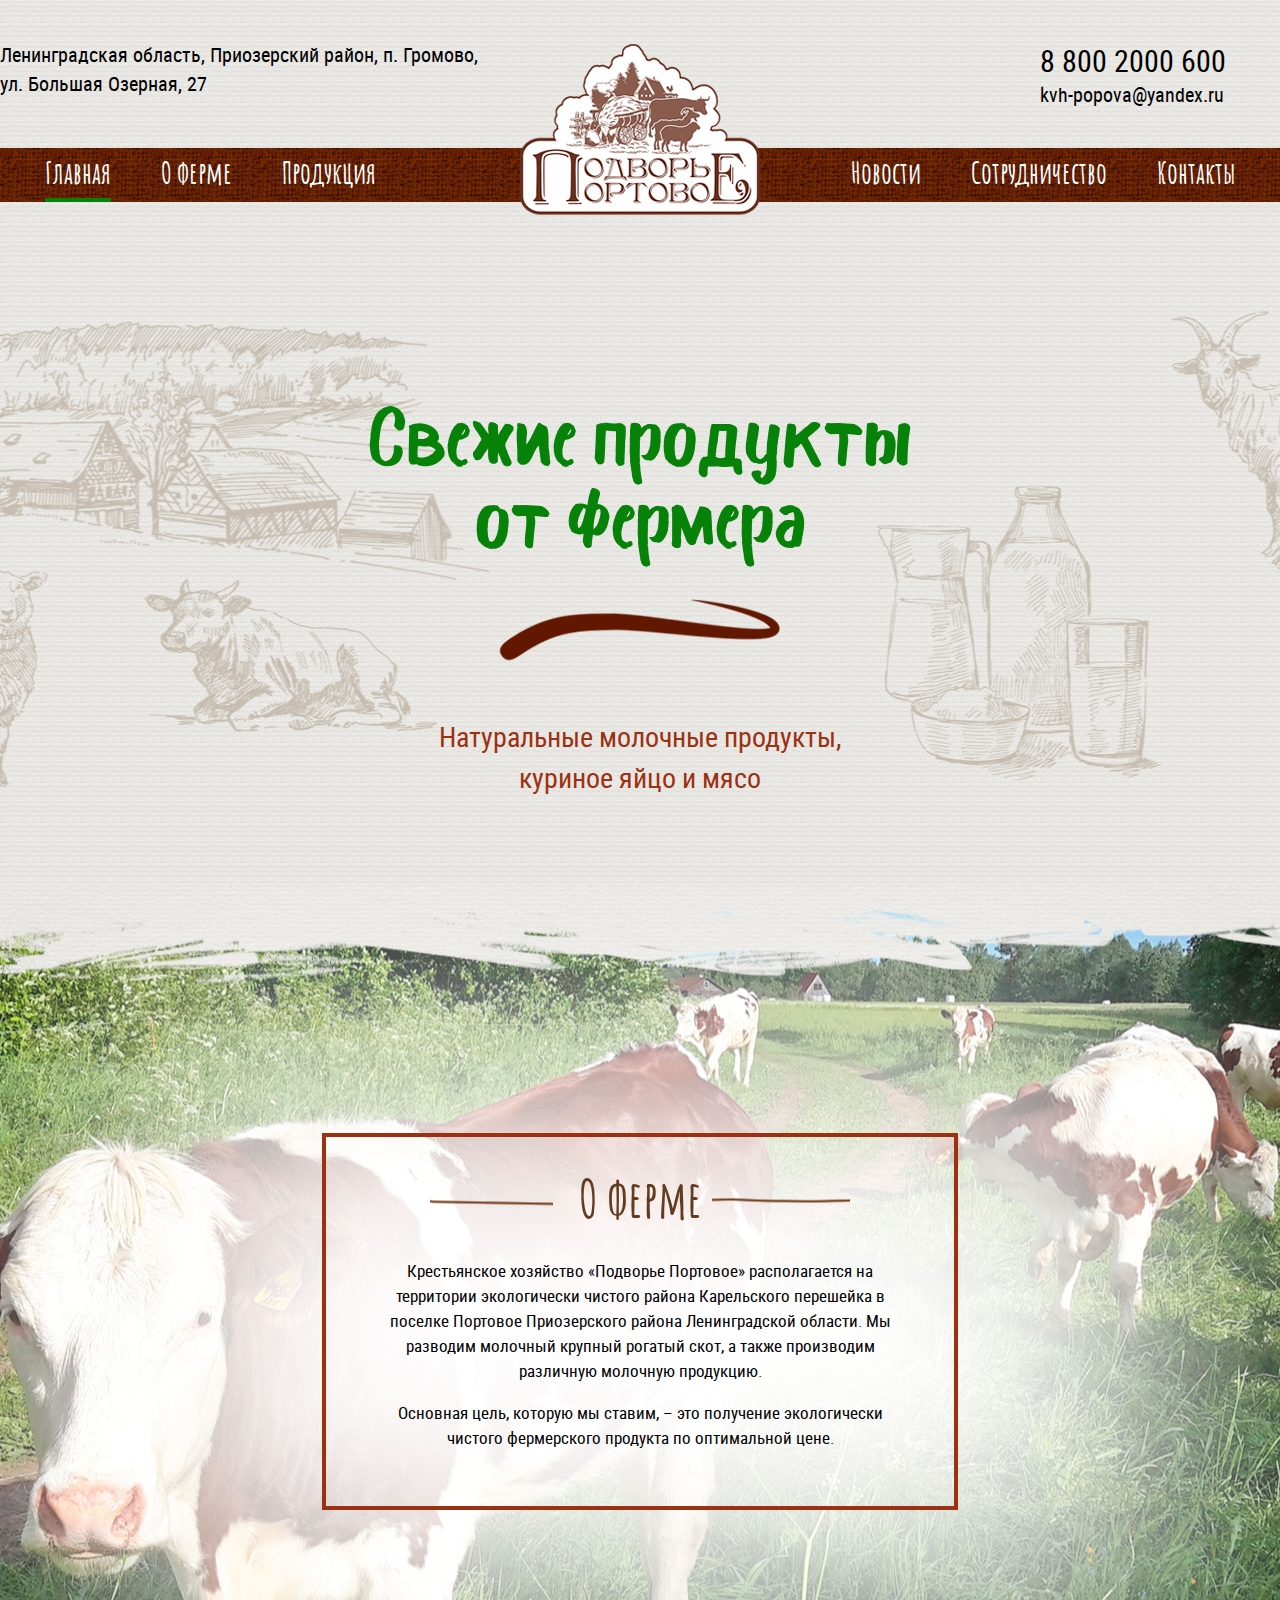
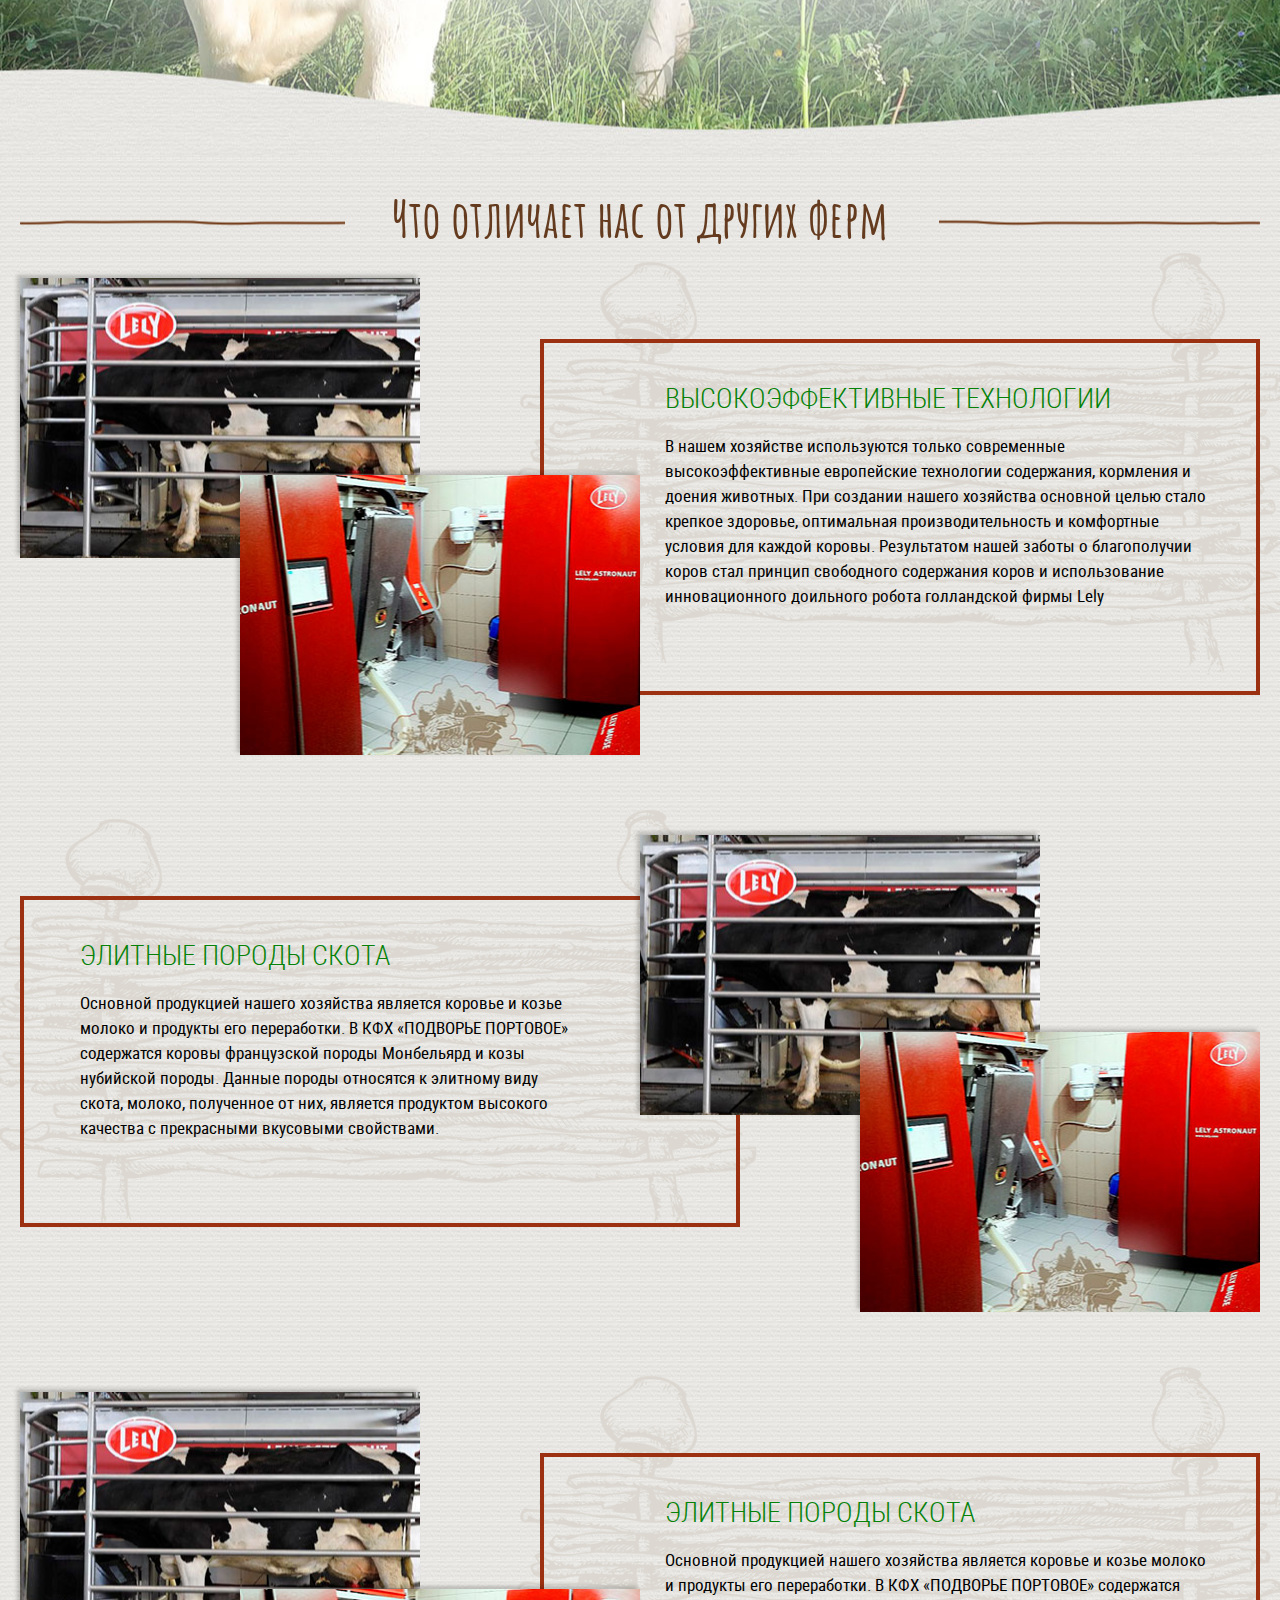
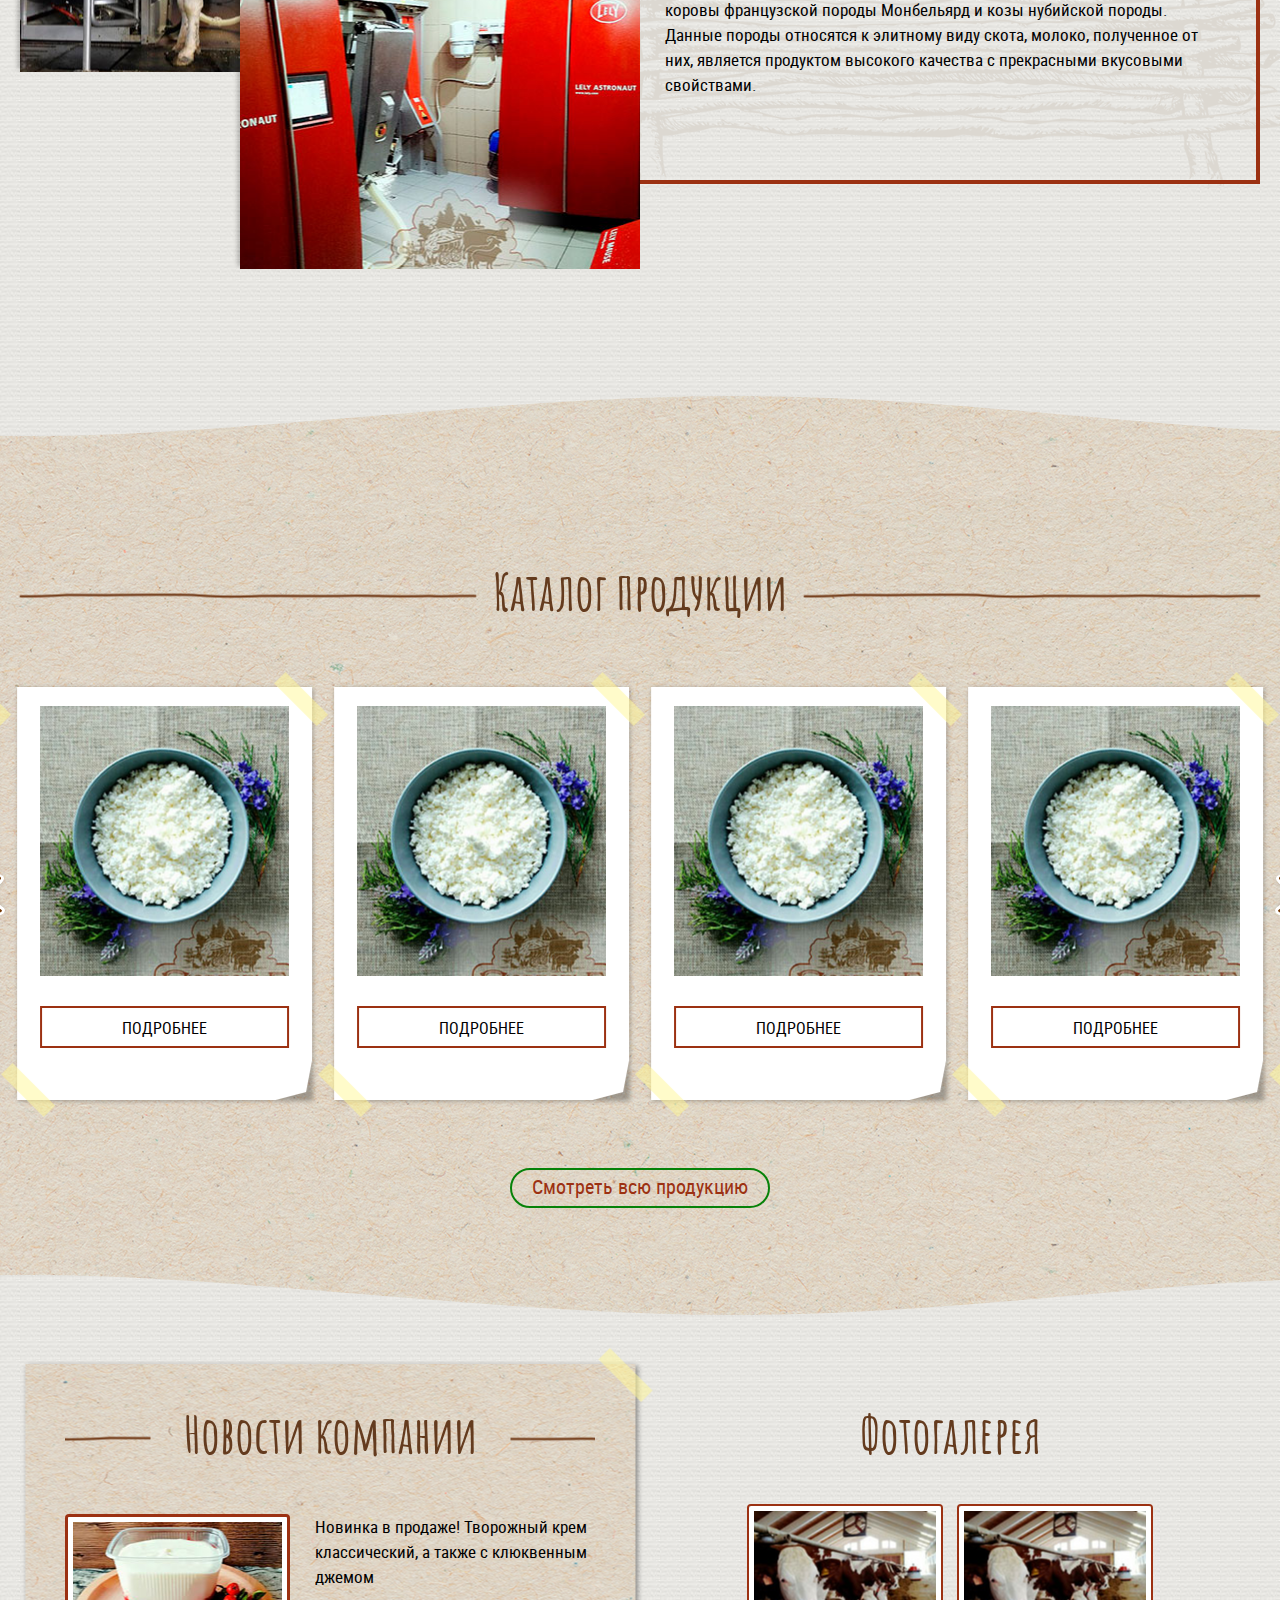
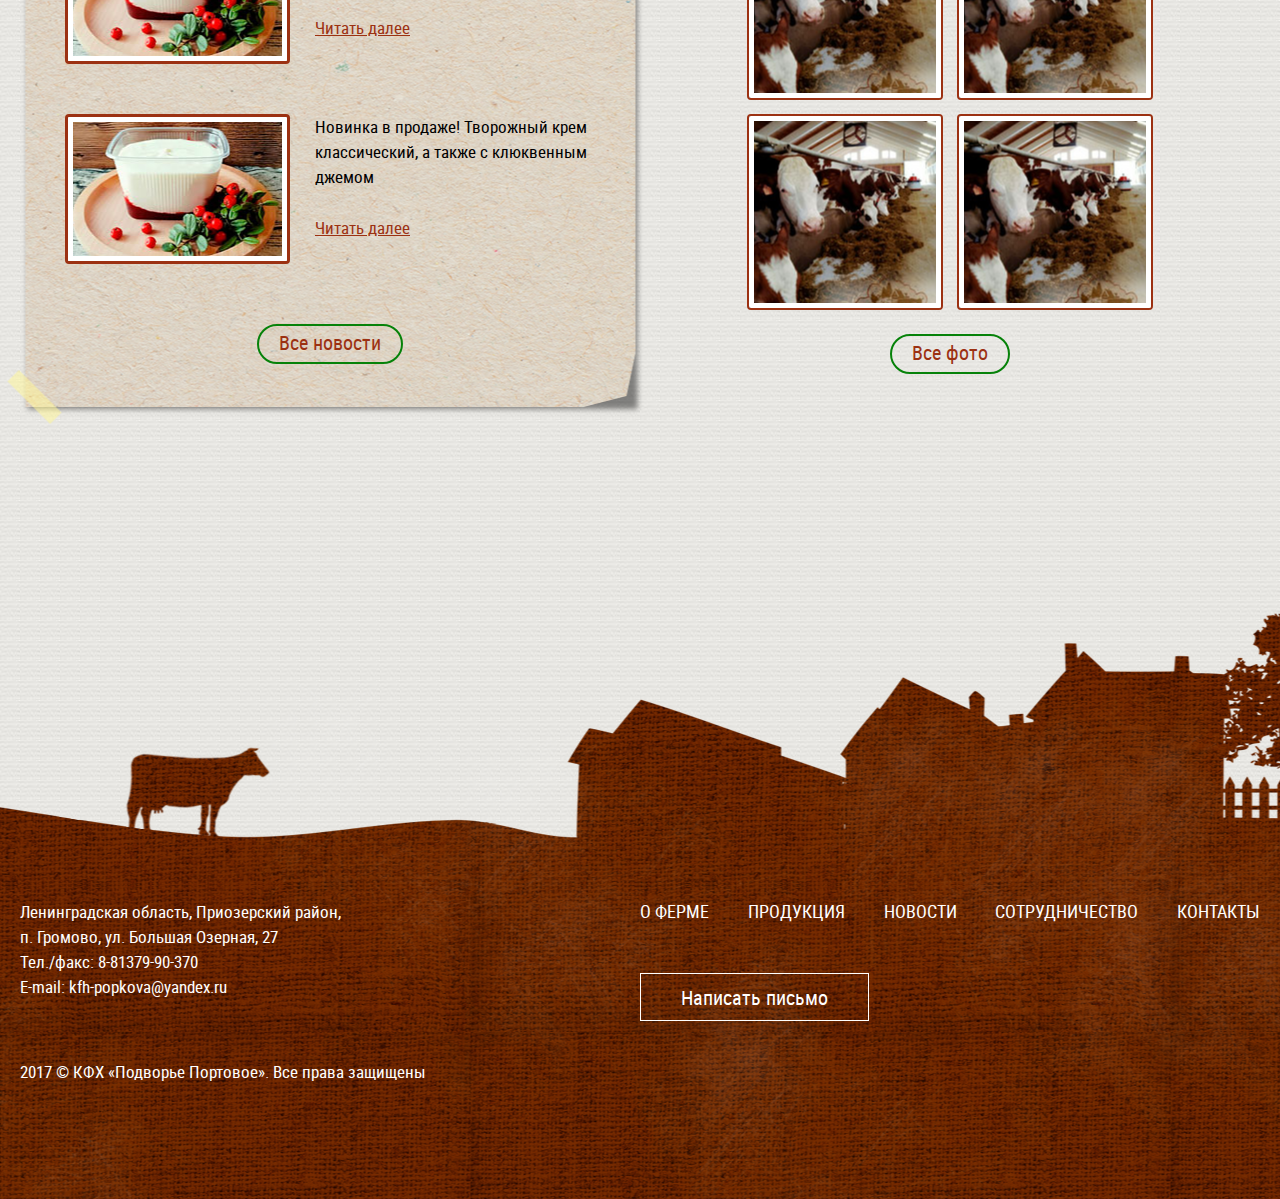
==== index.html @ 3a6da904 "init" ====
<!DOCTYPE html>
<html lang="ru">
<head>
	<meta charset="UTF-8">
	<title>Подворье Портовое</title>
	<link rel="stylesheet" href="css/style.css">
	<link rel="icon" type="image/x-icon" href="/img/favicon.ico">
	<meta name="viewport" content="width=device-width, initial-scale=1, maximum-scale=1" />
</head>
<body>

	<header class="header">
    <div class="header__top container">
        <div class="header__contacts header__contacts_left">
            <p class="ico ico_address">
                    Ленинградская область, Приозерский район, п. Громово,
                    ул. Большая Озерная, 27                        
            </p>
        </div>
        <div class="header__contacts header__contacts_right">
            <a href="tel:88002000600" class="tel ico ico_tel">8 800 2000 600</a>
            <a href="mailto:kvh-popova@yandex.ru" class="ico ico_mail">kvh-popova@yandex.ru</a>
        </div>
    </div>
    <div class="header__nav">
        <div class="nav container">
            <div class="nav__block nav__block_left">
                <a href="#" class="nav__link nav__link_active"><span>Главная</span></a>
                <a href="#" class="nav__link"><span>О ферме</span></a>
                <a href="#" class="nav__link"><span>Продукция</span></a>
            </div>
            <div class="nav__logo logo">
                <a href="/">
                    <img src="img/logo.png" alt="Подворье Портовое">
                </a>
            </div>
            <div class="nav__block nav__block_right">
                <a href="#" class="nav__link"><span>Новости</span></a>
                <a href="#" class="nav__link"><span>Сотрудничество</span></a>
                <a href="#" class="nav__link"><span>Контакты</span></a>
            </div>
        </div>
    </div>
</header>

	<section class="section section_welcome">
		<div class="welcome container container_mid">
			<h1 class="welcome__title">Свежие продукты от фермера</h1>
			<p class="welcome__subtitle">Натуральные молочные продукты,<br>куриное яйцо и мясо</p>
		</div>
	</section>

	<section class="section section_about">
		<div class="about container container_mid">
			<div class="about__block">
				<h2 class="title title_about"><span>О ферме</span></h2>
				<p>Крестьянское хозяйство «Подворье Портовое» располагается на территории экологически чистого района Карельского перешейка в поселке Портовое Приозерского района  Ленинградской области. Мы разводим молочный крупный рогатый скот, а также производим различную молочную продукцию.</p>
				<p>Основная цель, которую мы ставим, – это получение экологически чистого фермерского продукта по оптимальной цене.</p>
			</div>
		</div>
	</section>

	<section class="section">
		<div class="container">
			<h2 class="title title_feautures">Что отличает нас от других ферм</h2>
			<div class="feautures">
				<div class="feautures__item">
					<div class="feautures__pic">
						<div class="feautures__pic-item">
							<img src="img/pic1.jpg" alt="">
						</div>
						<div class="feautures__pic-item">
							<img src="img/pic2.jpg" alt="">
						</div>
					</div>
					<div class="feautures__content">
						<span class="feautures__caption">Высокоэффективные технологии</span>
						<p>В нашем хозяйстве используются только современные высокоэффективные европейские технологии содержания, кормления и доения животных. При создании нашего хозяйства основной целью стало крепкое здоровье, оптимальная производительность и комфортные условия для каждой коровы. Результатом нашей заботы о благополучии коров стал принцип свободного содержания коров и использование инновационного  доильного робота голландской фирмы Lely 
							</p>
					</div>
				</div>
				<div class="feautures__item">
					<div class="feautures__content">
						<span class="feautures__caption">Элитные породы скота</span>
						<p>Основной продукцией нашего хозяйства является коровье и козье молоко и продукты его переработки. В КФХ «ПОДВОРЬЕ ПОРТОВОЕ»  содержатся коровы французской породы Монбельярд и  козы нубийской породы. Данные породы  относятся к элитному виду скота, молоко, полученное от них, является  продуктом высокого качества с прекрасными вкусовыми свойствами.
							</p>
					</div>
					<div class="feautures__pic">
						<div class="feautures__pic-item">
							<img src="img/pic1.jpg" alt="">
						</div>
						<div class="feautures__pic-item">
							<img src="img/pic2.jpg" alt="">
						</div>
					</div>
				</div>
				<div class="feautures__item">
					<div class="feautures__pic">
						<div class="feautures__pic-item">
							<img src="img/pic1.jpg" alt="">
						</div>
						<div class="feautures__pic-item">
							<img src="img/pic2.jpg" alt="">
						</div>
					</div>
					<div class="feautures__content">
						<span class="feautures__caption">Элитные породы скота</span>
						<p>Основной продукцией нашего хозяйства является коровье и козье молоко и продукты его переработки. В КФХ «ПОДВОРЬЕ ПОРТОВОЕ»  содержатся коровы французской породы Монбельярд и  козы нубийской породы. Данные породы  относятся к элитному виду скота, молоко, полученное от них, является  продуктом высокого качества с прекрасными вкусовыми свойствами.
							</p>
					</div>
				</div>
			</div>
		</div>
	</section>
	<section class="section section_catalog">
		<div class="container container_slider">
			<h2 class="title title_catalog">Каталог продукции</h2>
			<div class="catalog-slider">
				<div class="card">
					<div class="card__img">
						<img src="img/cardpic.jpg" alt="">
					</div>
					<span class="card__title">Творог из козьего молока</span>
					<a href="#" class="card__more">Подробнее</a>
				</div>
				<div class="card">
					<div class="card__img">
						<img src="img/cardpic.jpg" alt="">
					</div>
					<span class="card__title">Творог из козьего молока</span>
					<a href="#" class="card__more">Подробнее</a>
				</div>
				<div class="card">
					<div class="card__img">
						<img src="img/cardpic.jpg" alt="">
					</div>
					<span class="card__title">Творог из козьего молока</span>
					<a href="#" class="card__more">Подробнее</a>
				</div>
				<div class="card">
					<div class="card__img">
						<img src="img/cardpic.jpg" alt="">
					</div>
					<span class="card__title">Творог из козьего молока</span>
					<a href="#" class="card__more">Подробнее</a>
				</div>
				<div class="card">
					<div class="card__img">
						<img src="img/cardpic.jpg" alt="">
					</div>
					<span class="card__title">Творог из козьего молока</span>
					<a href="#" class="card__more">Подробнее</a>
				</div>
				<div class="card">
					<div class="card__img">
						<img src="img/cardpic.jpg" alt="">
					</div>
					<span class="card__title">Творог из козьего молока</span>
					<a href="#" class="card__more">Подробнее</a>
				</div>
			</div>
			<a href="#" class="btn">Смотреть всю продукцию</a>
		</div>
	</section>

	<section class="section">
		<div class="container">
			<div class="section__block">
				<div class="newsindex">
					<h2 class="title title_news">Новости компании</h2>
					<ul class="newsindex__list">
						<li class="newsindex__item">
							<div class="newsindex__item-pic">
								<img src="img/newspic.jpg" alt="">
							</div>
							<div class="newsindex__item-content">
								<p>Новинка в продаже! Творожный крем классический, а также с клюквенным джемом</p>
								<a href="#" class="newsindex__item-link link">Читать далее</a>
							</div>
						</li>
						<li class="newsindex__item">
							<div class="newsindex__item-pic">
								<img src="img/newspic.jpg" alt="">
							</div>
							<div class="newsindex__item-content">
								<p>Новинка в продаже! Творожный крем классический, а также с клюквенным джемом</p>
								<a href="#" class="newsindex__item-link link">Читать далее</a>
							</div>
						</li>
					</ul>
					<a href="#" class="btn">Все новости</a>
				</div>
			</div>
			<div class="section__block">
				<div class="gallery">
					<h2 class="title title_gallery">Фотогалерея</h2>
					<ul class="gallery__pics">
						<li class="gallery__pic"><img src="img/gallery.jpg" alt=""></li>
						<li class="gallery__pic"><img src="img/gallery.jpg" alt=""></li>
						<li class="gallery__pic"><img src="img/gallery.jpg" alt=""></li>
						<li class="gallery__pic"><img src="img/gallery.jpg" alt=""></li>
					</ul>
					<a href="#" class="btn">Все фото</a>
				</div>
			</div>
		</div>
	</section>

	<footer class="footer">
		<div class="container">
			<div class="footer__block">
				<p class="footer__address">
					Ленинградская область, Приозерский район, <br>
					п. Громово, ул. Большая Озерная, 27<br>
					Тел./факс: 8-81379-90-370<br>
					E-mail: kfh-popkova@yandex.ru
				</p>
				<p class="copy">2017 © КФХ «Подворье Портовое». Все права защищены</p>
			</div>
			<div class="footer__block">
				<ul class="footer__menu">
					<li><a href="#">О ферме</a></li>
					<li><a href="#">Продукция</a></li>
					<li><a href="#">Новости</a></li>
					<li><a href="#">Сотрудничество</a></li>
					<li><a href="#">Контакты</a></li>
				</ul>
				<button class="btnsq btnsq_write">Написать письмо</button>
				<div class="social social_footer">
					<a href="#"></a>
					<a href="#"></a>
				</div>
			</div>
		</div>
	</footer>

	<script src="js/libs.js"></script>
	<script src="js/script.js"></script>
</body>
</html>
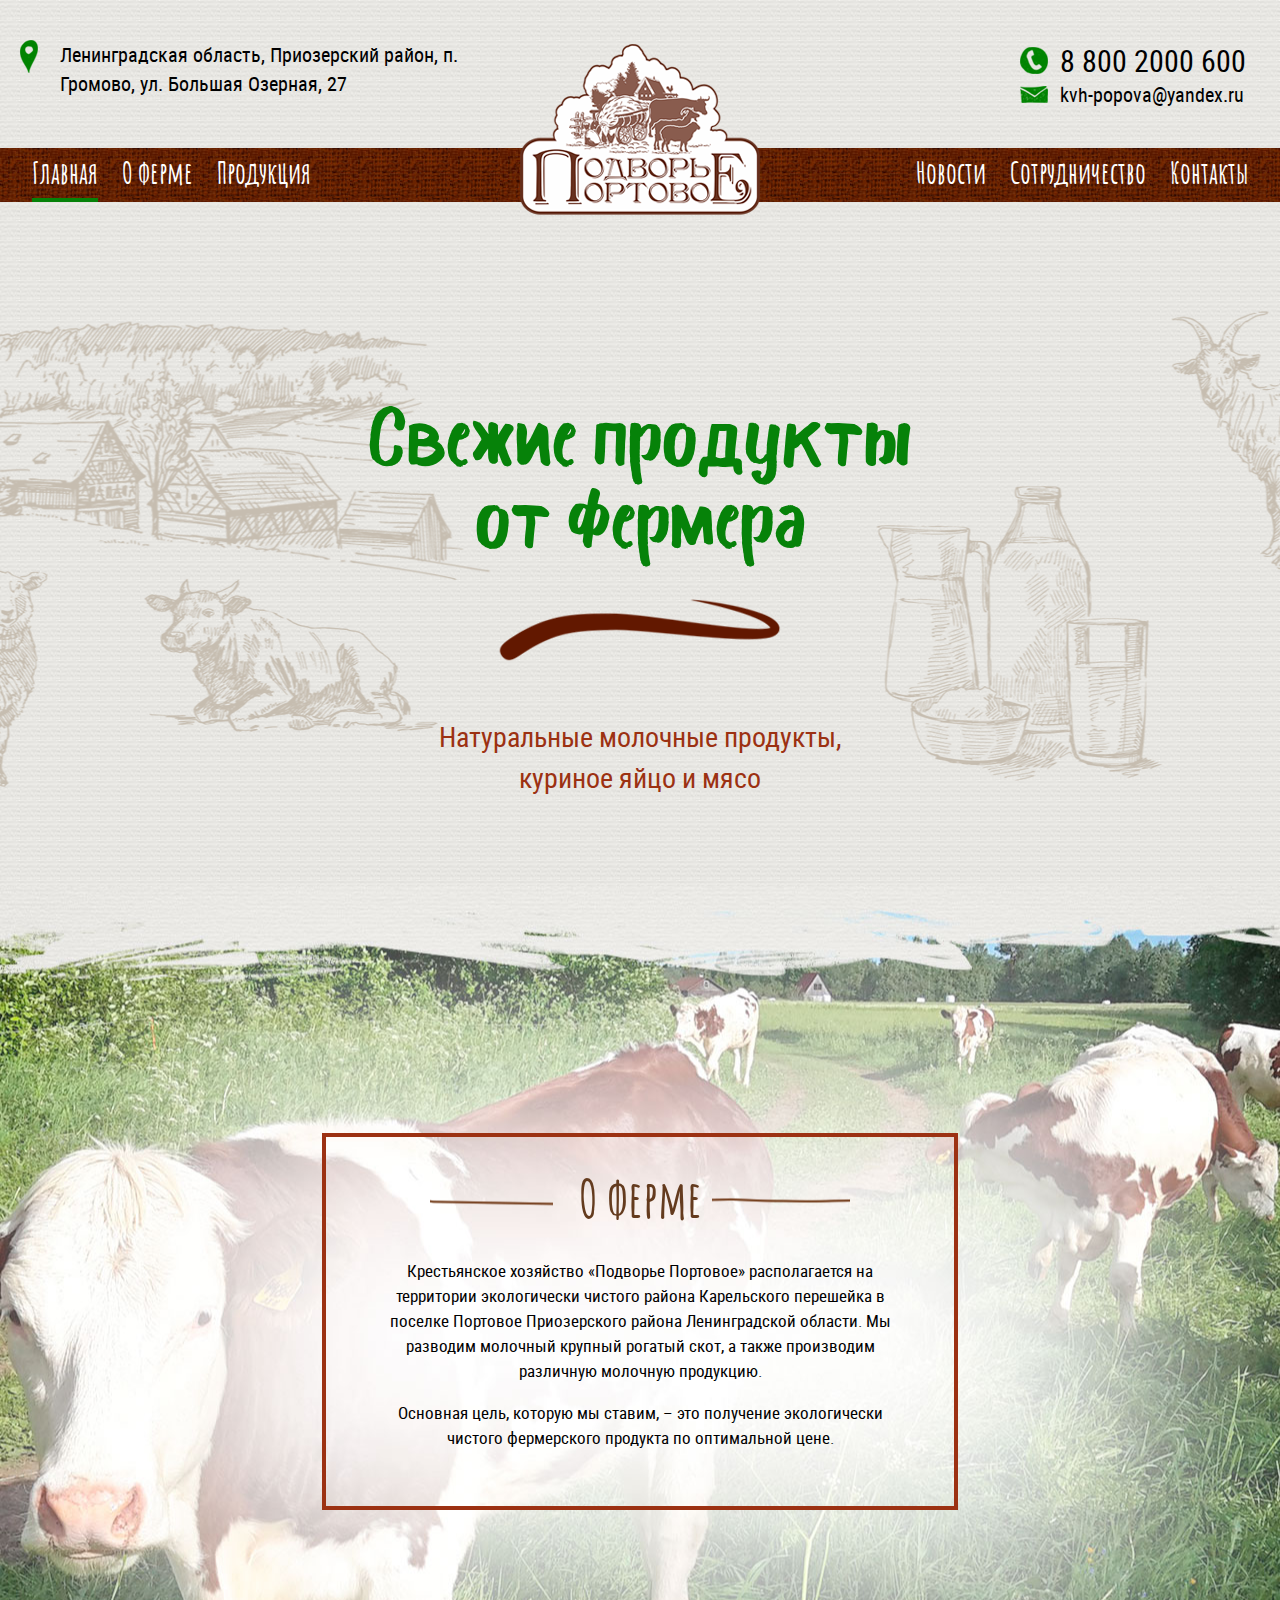
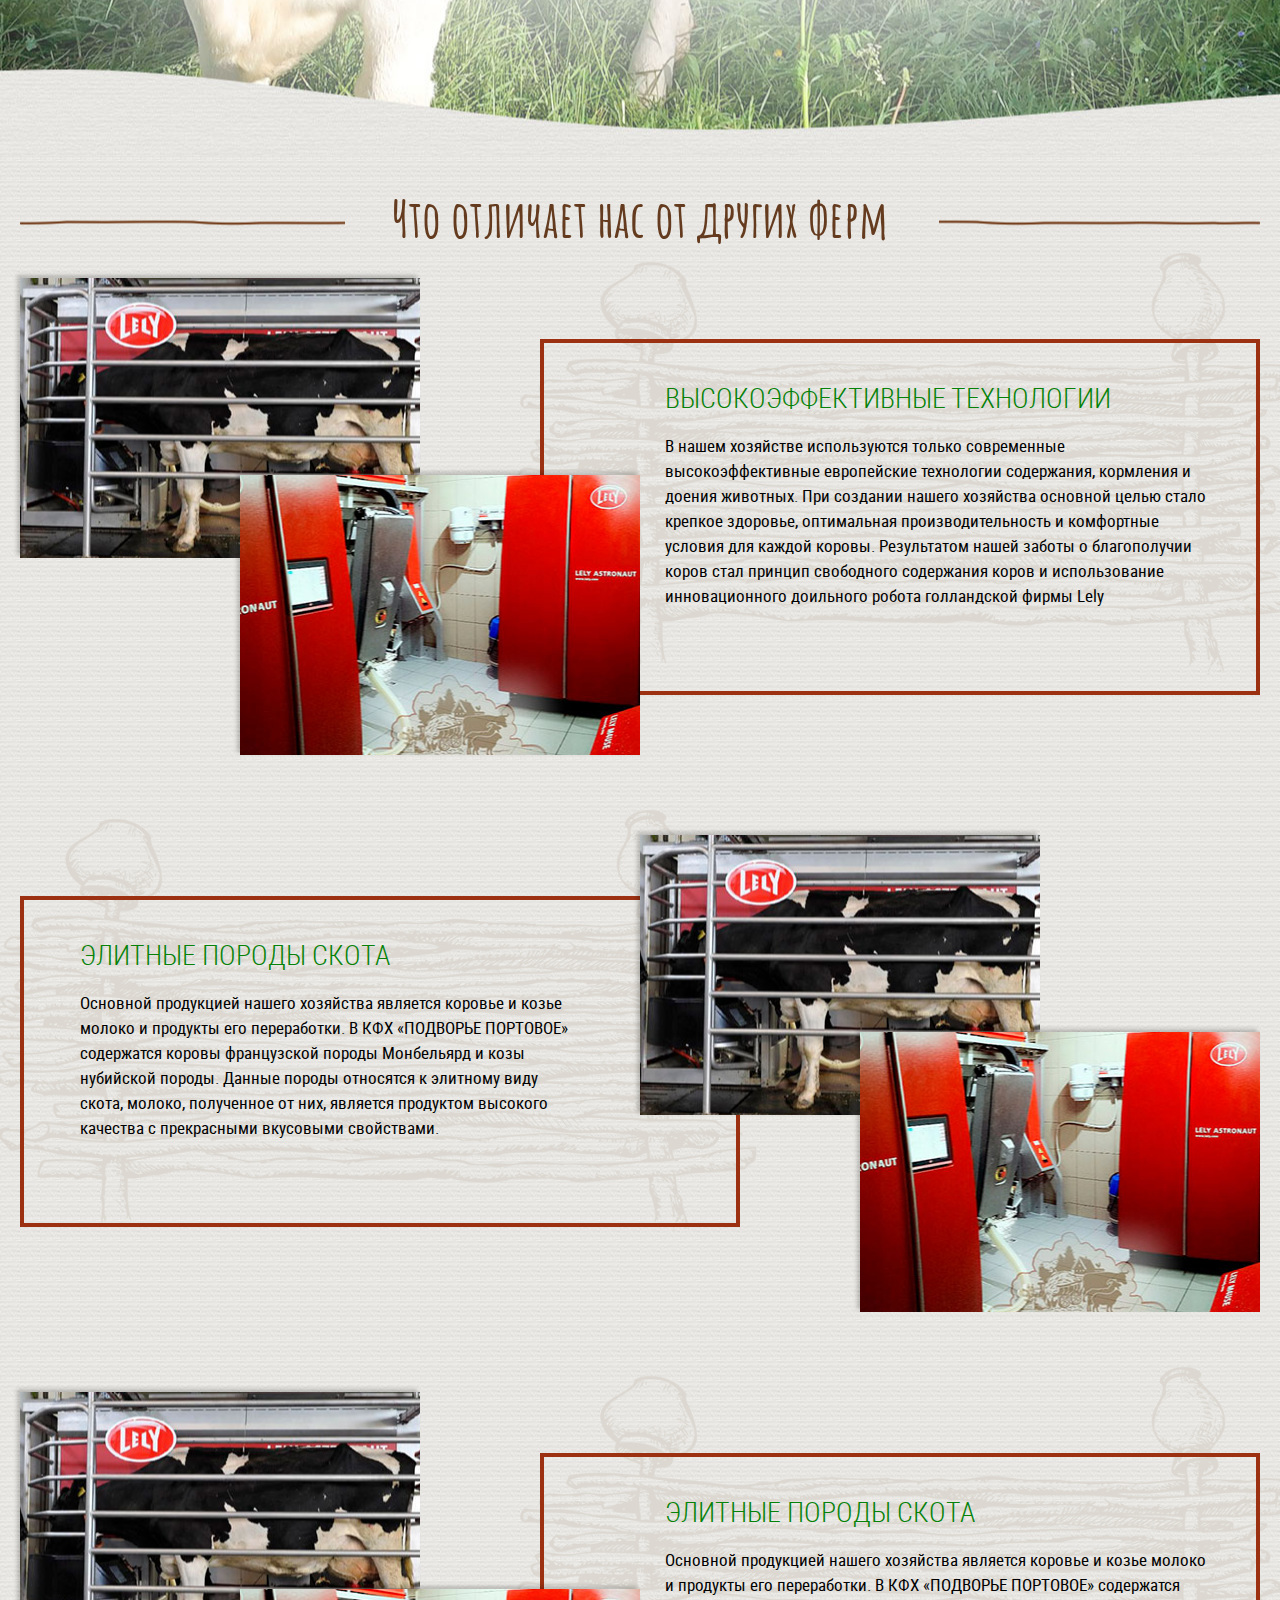
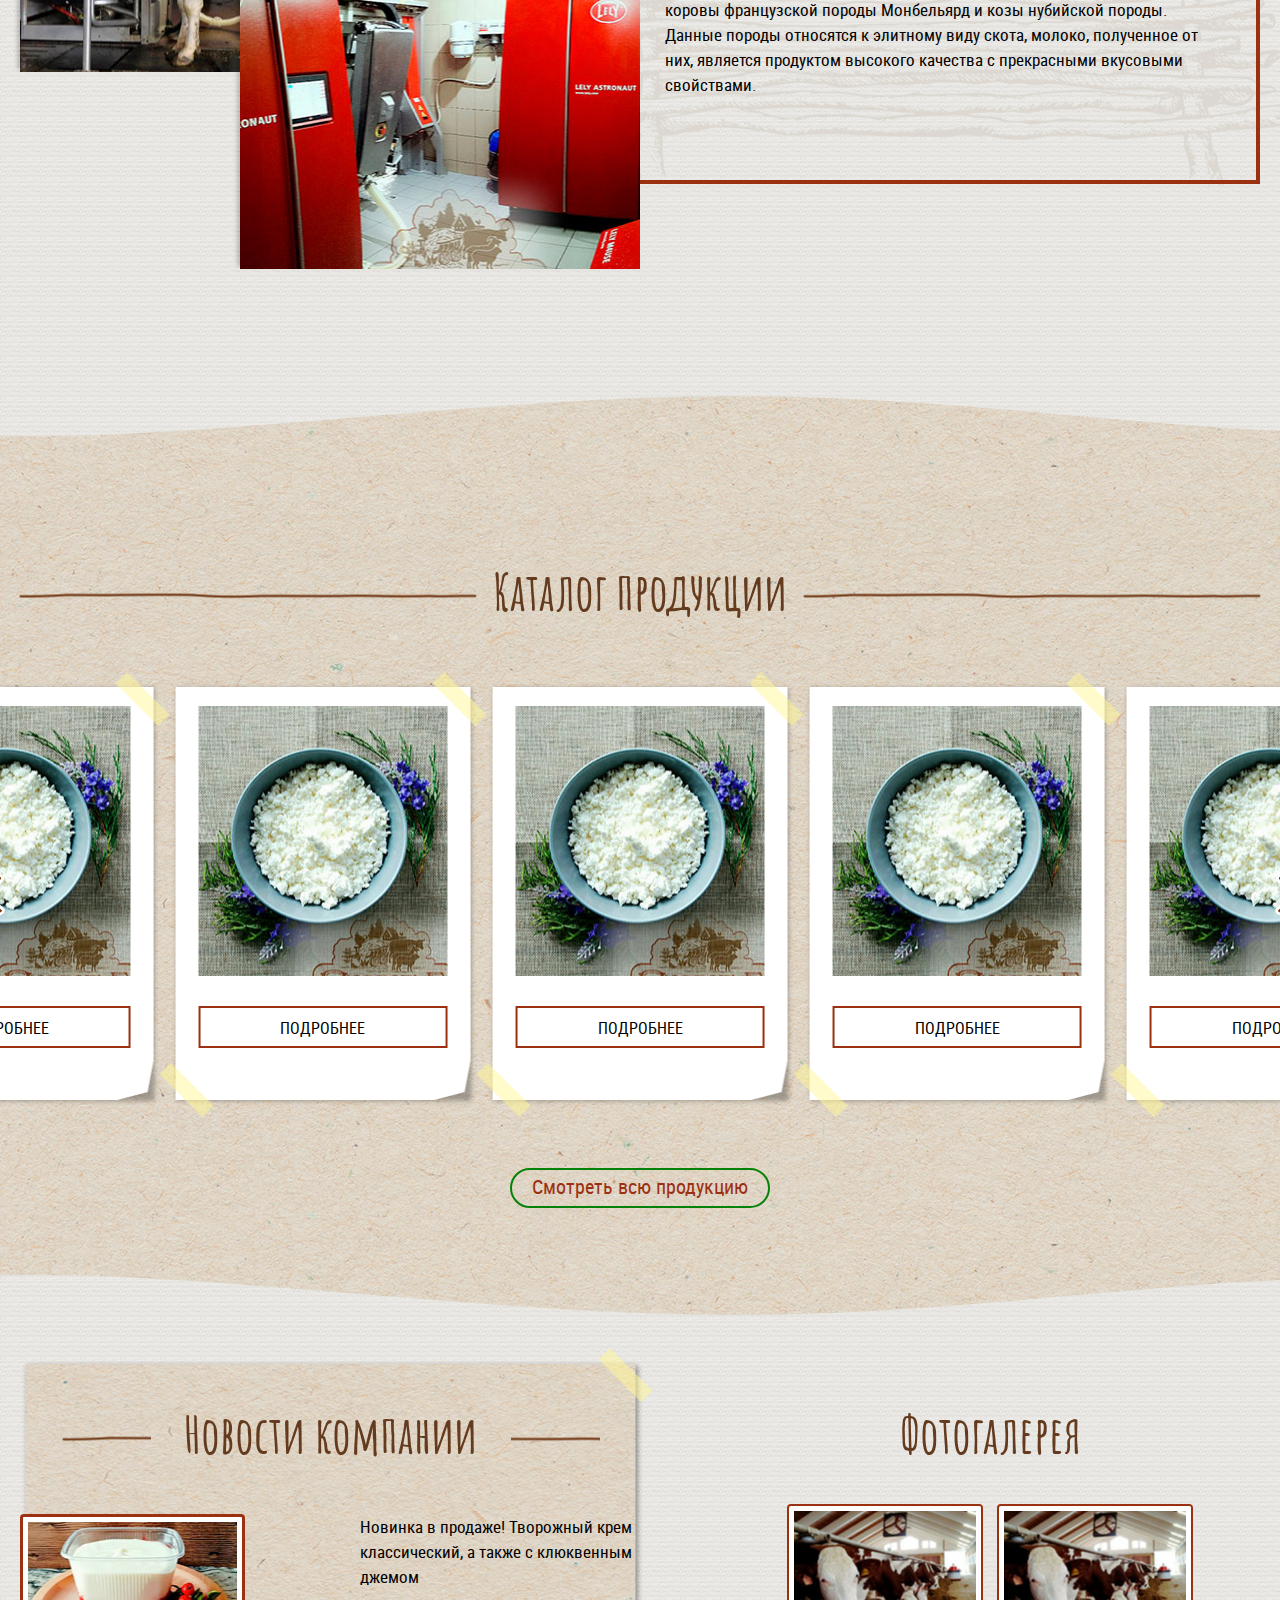
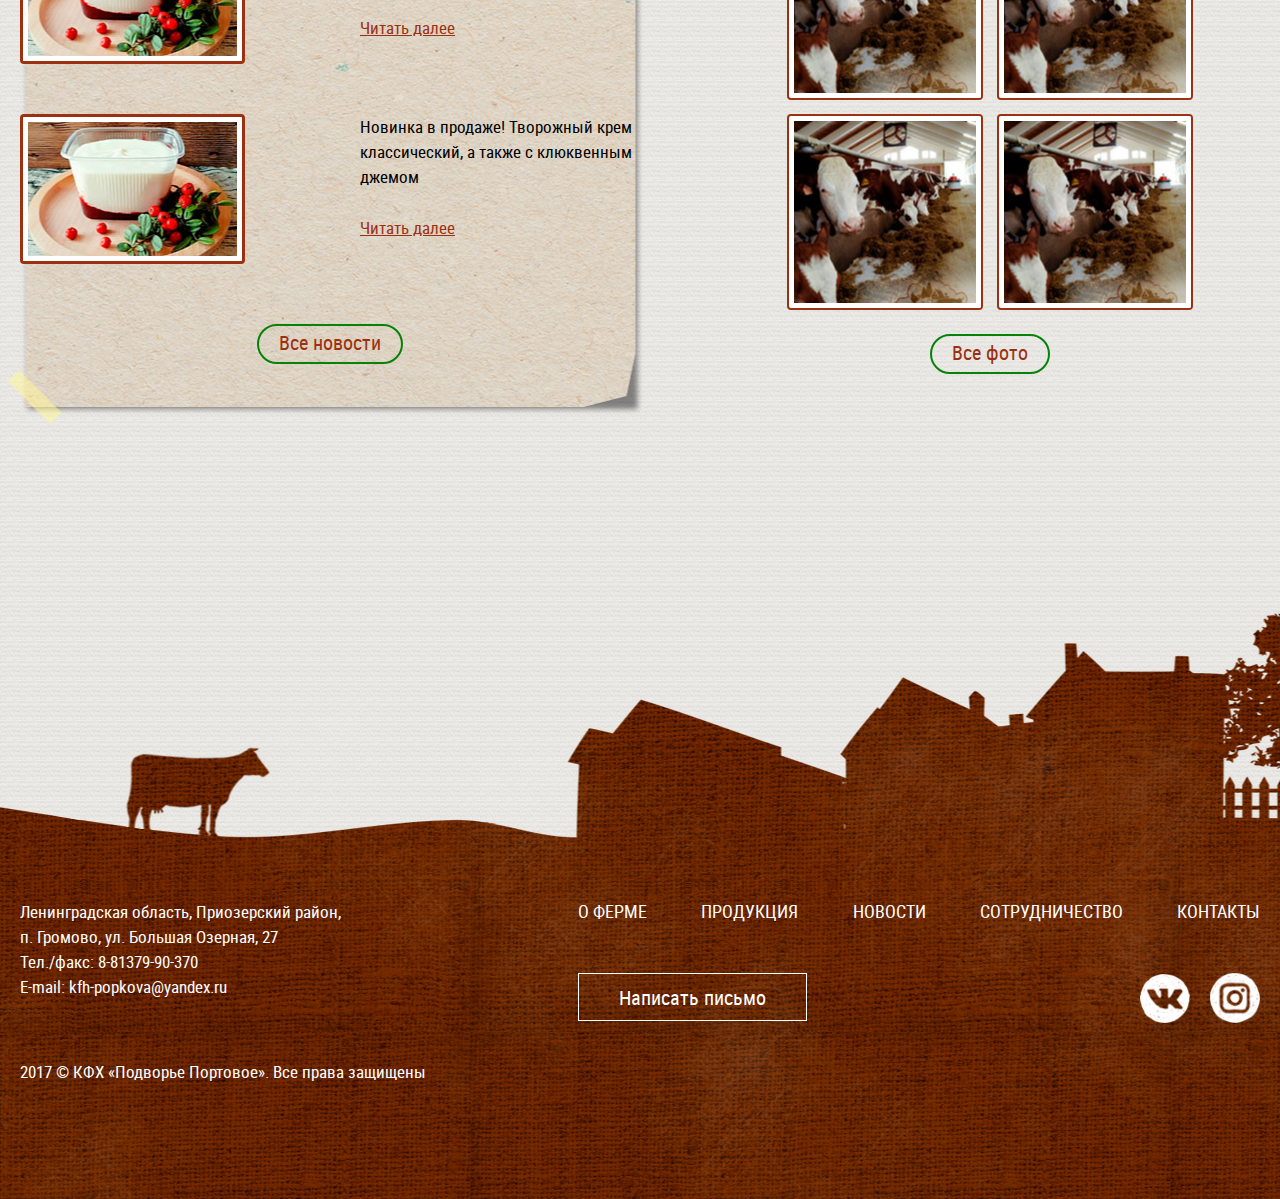
==== commit 2793c069: "mobile" ====
--- a/index.html
+++ b/index.html
@@ -11,6 +11,11 @@
 
 	<header class="header">
     <div class="header__top container">
+        <div class="mobile">
+            <button class="menu"></button>
+            <ul class="menu-list"></ul>
+            <button class="menu-close"></button>
+        </div>
         <div class="header__contacts header__contacts_left">
             <p class="ico ico_address">
                     Ленинградская область, Приозерский район, п. Громово,
@@ -25,9 +30,17 @@
     <div class="header__nav">
         <div class="nav container">
             <div class="nav__block nav__block_left">
-                <a href="#" class="nav__link nav__link_active"><span>Главная</span></a>
-                <a href="#" class="nav__link"><span>О ферме</span></a>
-                <a href="#" class="nav__link"><span>Продукция</span></a>
+                <div class="nav__link nav__link_active"><a  href="#">Главная</a></div>
+                <div class="nav__link">
+                    <a href="#">О ферме</a>
+                    <ul class="drop">
+                        <li><a href="#">О компании</a></li>
+                        <li><a href="#">Новости</a></li>
+                        <li><a href="#">Контакты</a></li>
+                        <li><a href="#">Партнёрам</a></li>
+                    </ul>
+                </div>
+                <div href="#" class="nav__link"><a href="#">Продукция</a></div>
             </div>
             <div class="nav__logo logo">
                 <a href="/">
@@ -35,9 +48,9 @@
                 </a>
             </div>
             <div class="nav__block nav__block_right">
-                <a href="#" class="nav__link"><span>Новости</span></a>
-                <a href="#" class="nav__link"><span>Сотрудничество</span></a>
-                <a href="#" class="nav__link"><span>Контакты</span></a>
+                <div href="#" class="nav__link"><a href="#">Новости</a></div>
+                <div href="#" class="nav__link"><a href="#">Сотрудничество</a></div>
+                <div href="#" class="nav__link"><a href="#">Контакты</a></div>
             </div>
         </div>
     </div>
